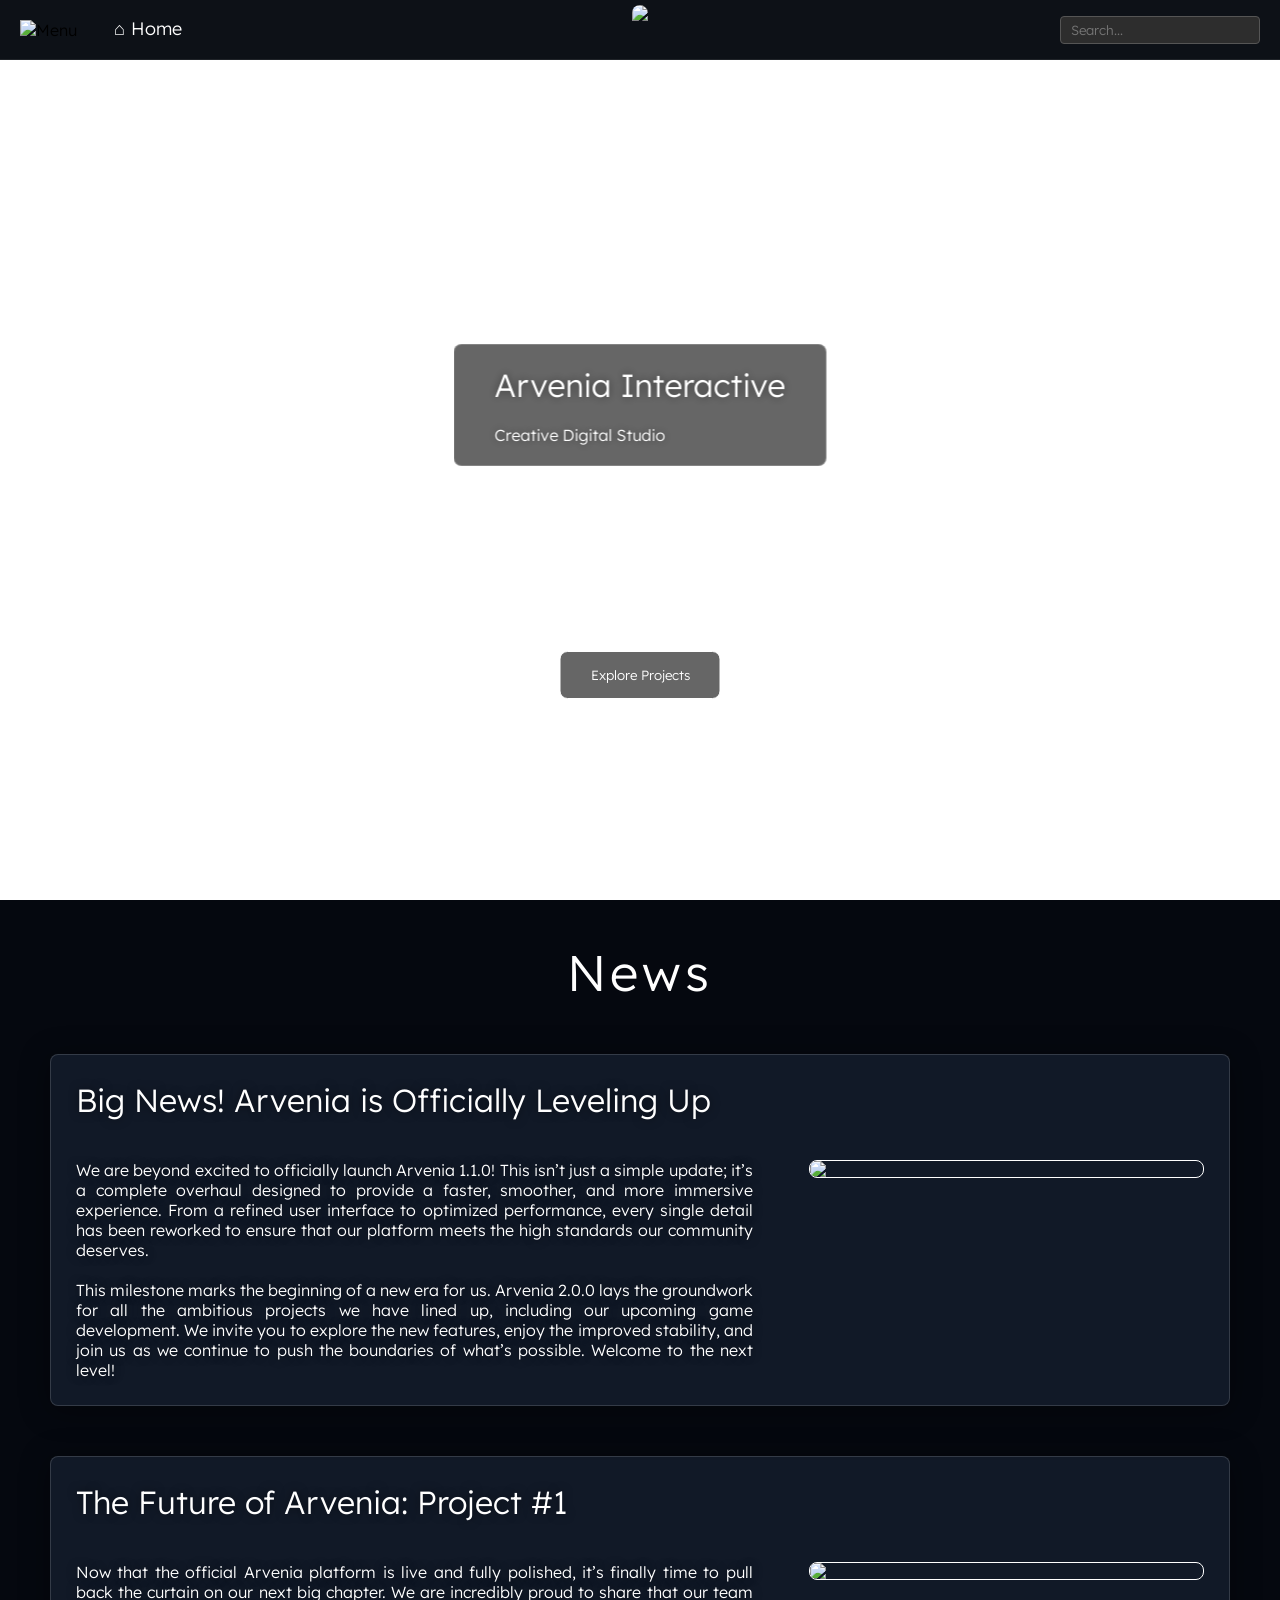
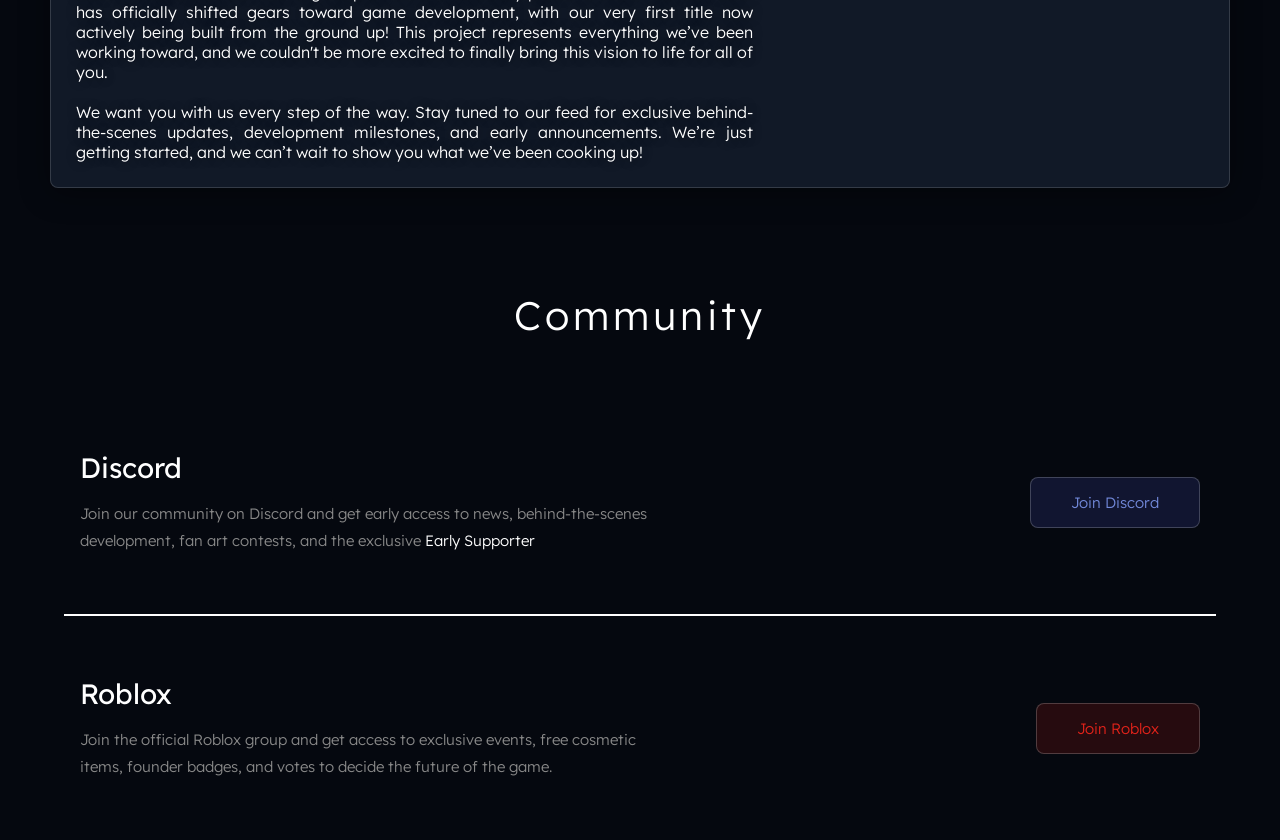
==== index.html @ a1bc228a "Add files via upload" ====
<!DOCTYPE html>
<html lang="en">
    <head>
        
        <title>Arvenia Interactive</title>
        
        <!-- Links -->
        <link rel='stylesheet' href='styles.css'/>
        <link rel="icon" type="image/png" href="Imagenes/ArveniaInteractive1.png">
        <link rel='stylesheet' href='https://fonts.googleapis.com/css2?family=Lexend+Deca:wght@400;700&display=swap'>
        <link href='https://fonts.googleapis.com/css2?family=Lexend+Exa:wght@400;700&display=swap' rel='stylesheet'>
        
    </head>
    
    <body>
        
        <!-- Content -->
        <div class='content'>
            <div id='top'></div>
            
            <!-- Taskbar -->
            <div class='taskbar'> 
                <input type='checkbox' id='toggle-sidebar' style='display: none;'>
                <label for='toggle-sidebar' class='menu-trigger'>
                    <img src='Imagenes/Sidebar.png' alt='Menu'>
                </label>

                <a href='#top' class='taskbar-home'>
                    <span class='home-icon'>⌂</span>
                    <span class='home-text'>Home</span>
                </a>

                <div class='taskbar-center'>
                    <img src='Imagenes/ArveniaInteractive1.png' class='main-logo'/>
                </div>

                <div class='taskbar-right'>
                    <input type='search' placeholder='Search...'>
                </div>

                <div class='sidebar-arvenia'>
                    <nav>
                        <a href='#top' class='side-item active'>Home</a>
                        <a href='#news' class='side-item'>News</a>
                        <a href='#community' class='side-item'>Community</a>
                        <a href='games.html' class='side-item'>Games</a>
                        <a href='updates&team.html' class='side-item'>Updates</a>
                    </nav>
                </div> 
            </div>
            
            <!-- Frontpage -->
            <div class='frontpage' id='frontpage'>
                
                <div class='background-frontpage'>
                    
                    <video autoplay muted loop playsinline class='background-frontpage'>
                        <source src='Videos%20&%20GIF/frontpagebg.mp4' type='video/mp4'>
                    </video>
                    
                    <div class='title-frontpage'>
                        <h1>Arvenia Interactive</h1>
                        <br>
                        <p>Creative Digital Studio</p>
                    </div>
                    
                    <button class='button-frontpage' href='games.html'>Explore Projects</button>
                    
                </div>
            </div>
            
            <!-- News -->
            <div class='news' id='news'>
                
                <h1 class='newstitle'>News</h1>
                
                <div class='news-post'>
                    <div class='newspost-content'>
                        <h1>Big News! Arvenia is Officially Leveling Up</h1> <br> <br>
                        <div class='newspost-low'>
                            <p>We are beyond excited to officially launch Arvenia 1.1.0! This isn’t just a simple update;
                               it’s a complete overhaul designed to provide a faster, smoother, and more immersive
                               experience. From a refined user interface to optimized performance, every single detail 
                               has been reworked to ensure that our platform meets the high standards our community deserves.
                               <br> <br>
                               This milestone marks the beginning of a new era for us. Arvenia 2.0.0 lays the groundwork 
                               for all the ambitious projects we have lined up, including our upcoming game development. 
                               We invite you to explore the new features, enjoy the improved stability, and join us as we 
                               continue to push the boundaries of what’s possible. Welcome to the next level!</p>
                            <img class='newspost-low' src='Imagenes/Newsimage1.png'/>
                        </div>
                    </div>
                </div>
                
                <div class='news-post'>
                    <div class='newspost-content'>
                        <h1>The Future of Arvenia: Project #1</h1> <br> <br>
                        <div class='newspost-low'>
                            <p>Now that the official Arvenia platform is live and fully polished, it’s finally time to 
                               pull back the curtain on our next big chapter. We are incredibly proud to share that our 
                               team has officially shifted gears toward game development, with our very first title now 
                               actively being built from the ground up! This project represents everything we’ve been 
                               working toward, and we couldn't be more excited to finally bring this vision to life for
                               all of you.
                               <br> <br>
                               We want you with us every step of the way. Stay tuned to our feed for exclusive 
                               behind-the-scenes updates, development milestones, and early announcements. We’re just 
                               getting started, and we can’t wait to show you what we’ve been cooking up!
                               </p>
                            <img class='newspost-low' src='Imagenes/Newsimage2.png'/>
                        </div>
                    </div>
                </div>
                
            </div>
            
            <!-- Community -->
            <div class='community' id='community'>
                <h1 class='communitytitle'>Community</h1>

                <div class='community-card'>
                    <div class='community-card-left'>
                        <h2>Discord</h2>
                         <p>Join our community on Discord and get early access to news, behind-the-scenes development, 
                            fan art contests, and the exclusive <span>Early Supporter </span></p>
                    </div>
                    <a href='https://discord.com/channels/1470951484832219156/1470951484832219158' target='_blank' 
                       class='community-btn discord-btn'>Join Discord</a>
                </div>

                <div class='community-divider'></div>

                <div class='community-card'>
                    <div class='community-card-left'>
                        <h2>Roblox</h2>
                        <p>Join the official Roblox group and get access to exclusive events, free cosmetic items,
                           founder badges, and votes to decide the future of the game.</p>
                    </div>
                    <a href='TU_LINK_ROBLOX' target='_blank' class='community-btn roblox-btn'>Join Roblox</a>
                </div>
            </div>
        </div>
        <script src='script.js'></script>
    </body>
</html>
---- styles.css ----
* {margin: 0;
   padding: 0;
   font-weight: 300;
   box-sizing: border-box;
   font-family: 'Lexend Deca', sans-serif;}

html {overflow-x: hidden;
      scroll-behavior: smooth;}

body {overflow-x: hidden;
      scroll-behavior: smooth;}

/* Taskbar */
.taskbar {position: fixed;
          top: 0;
          left: 0;
          width: 100%;
          height: 60px;
          background: #0d1117;
          backdrop-filter: blur(12px);
          display: flex;
          align-items: center;
          justify-content: space-between;
          padding: 0 20px;
          border-bottom: 1px solid rgba(255,255,255,0.08);
          z-index: 1000;}

.menu-trigger {margin-right: 20px;
               cursor: pointer;
               display: flex;
               align-items: center;
               z-index: 10001;}

.menu-trigger img {width: 60px;
                   height: auto;}

.taskbar-home {color: #ffffff;
               text-decoration: none;
               font-family: 'Lexend Deca', sans-serif;
               font-size: 18px;
               display: flex;
               align-items: center;
               gap: 6px;
               padding: 6px 14px;
               border-bottom: 2px solid transparent;
               transition: border-color 0.3s, color 0.3s;}

.taskbar-home:hover {border-bottom-color: #ffffff;}

.home-icon {font-size: 18px;}

.taskbar-center {position: absolute;
                 left: 50%;
                 transform: translateX(-50%);
                 display: flex;
                 align-items: center;}

.main-logo {height: 50px;
            border-radius: 10px;
            object-fit: contain;}

.taskbar-right {flex: 1;
                display: flex;
                justify-content: flex-end;
                padding-left: 25%;}

.taskbar-right input {background: #2d2d2d;
                      border: 1px solid #555555;
                      color: #ffffff;
                      padding: 5px 10px;
                      border-radius: 4px;
                      width: 200px;
                      font-family: 'Lexend Deca', sans-serif;}

/* Sidebar */
.sidebar-arvenia {position: fixed;
                  top: 60px;
                  left: -260px;
                  width: 260px;
                  opacity: 95%;
                  height: calc(100vh - 60px);
                  background: #090e16;
                  border-right: 1px solid #333333;
                  transition: 0.4s cubic-bezier(0.16, 1, 0.3, 1);
                  z-index: 9999;
                  display: flex;
                  flex-direction: column;
                  padding-top: 15px;}

#toggle-sidebar:checked ~ .sidebar-arvenia {left: 0;}

.side-item {display: block;
            padding: 15px 25px;
            color: #888888;
            text-decoration: none;
            font-family: 'Lexend Deca', sans-serif;
            font-size: 14px;
            border-left: 4px solid transparent;
            transition: 0.3s;}

.side-item:hover, .side-item.active {color: #ffffff;
                                     background: rgba(255, 255, 255, 0.05);
                                     border-left-color: #ffffff;}

/* Frontpage */
.frontpage {width: 100vw;
            height: 100vh;}

.background-frontpage {position: absolute;
                       top: 0;
                       left: 0;
                       width: 100%;
                       height: 100%;
                       object-fit: cover;
                       z-index: 1;}

.title-frontpage {position: absolute;
                  border: 1px solid rgba(255,255,255,0.2);
                  transform: translate(-50%, -50%);
                  text-shadow: 0 0 10px rgba(0, 0, 0, 0.5);
                  background: rgba(0, 0, 0, 0.6);
                  backdrop-filter: blur(8px);
                  top: 45%;
                  left: 50%;
                  z-index: 10;
                  padding: 20px 40px;
                  border-radius: 8px;
                  color: white;}

.button-frontpage {position: absolute;
                   transform: translate(-50%, -50%);
                   left: 50%;
                   top: 75%;
                   z-index: 10;
                   padding: 15px 30px;
                   border: 1px solid #ffffff;
                   border-radius: 8px;
                   background: rgba(0, 0, 0, 0.6);
                   box-shadow: 0 0 20px rgba(255,255,255,0.3);
                   color: white;
                   text-decoration: none;
                   transition: 0.3s;}

.button-frontpage:hover {background: #ffffff;
                         color: #000000;}

/* News */
.news {background-color: #05080f;
       padding: 1px 0;}

.news-post {border: 1px solid rgba(255,255,255,0.15);
            transition: all 0.4s ease;
            text-shadow: 0 0 10px rgba(0, 0, 0, 0.5);
            box-shadow: 0 4px 30px rgba(0,0,0,0.4);
            transform: translateY(-6px) por translateY(-4px);
            background-color: #111927;
            border-radius: 8px;
            margin: 50px;}

.news-post:hover {background-color: #202530;
                  transform: translateY(-6px);}

.newstitle {position: relative;
            color: white;
            font-size: 50px;
            text-align: center;
            margin: 40px;
            letter-spacing: 4px;
            font-weight: 300;}

.newspost-content {margin: 25px;}

.newspost-content h1 {color: white;}

.newspost-low {display: flex;
               justify-content: space-between;
               align-items: flex-start;
               gap: 20px;}

.newspost-low p {position: relative;
                 text-align: justify;
                 color: white;
                 width: 60%;}

.newspost-low img {width: 35%;
                   height: auto;
                   border: 1px solid white;
                   border-radius: 8px}

/* Community */
.community {background-color: #05080f;
            padding-top: 1px;}

.communitytitle {color: white;
                 font-size: 40px;
                 letter-spacing: 4px;
                 font-weight: 300;
                 text-align: center;
                 margin: 50px;}

.community-card {display: flex;
                 align-items: center;
                 justify-content: space-between;
                 padding: 60px 80px;}

.community-card-left h2 {color: white;
                          font-size: 28px;
                          font-weight: 400;
                          margin-bottom: 15px;}

.community-card-left p {color: #888888;
                         font-size: 15px;
                         max-width: 600px;
                         line-height: 1.8;}

.community-card-left span {color: white;}

.community-divider {width: 90%;
                    height: 2px;
                    background: #ffffff;
                    margin: 0 auto;}

.community-btn {padding: 15px 40px;
                border-radius: 8px;
                text-decoration: none;
                font-size: 15px;
                font-family: 'Lexend Deca', sans-serif;
                border: 1px solid rgba(255,255,255,0.2);
                transition: 0.3s;
                white-space: nowrap;}

.discord-btn {background: rgba(88, 101, 242, 0.15);
              color: #7289da;}

.discord-btn:hover {background: #7289da;
                    color: white;
                    box-shadow: 0 0 20px rgba(114,137,218,0.4);}

.roblox-btn {background: rgba(226, 35, 26, 0.15);
             color: #e2231a;}

.roblox-btn:hover {background: #e2231a;
                   color: white;
                   box-shadow: 0 0 20px rgba(226,35,26,0.4);}

/* Device Control */
@media (max-width: 768px) {.newspost-low {flex-direction: column;}
                           .newspost-low p {width: 100%;}
                           .newspost-low img {width: 100%;}
                           .title-frontpage {width: 80%;
                                             text-align: center;}
                          .taskbar-right input {width: 120px;}
                          
                          .community-card {flex-direction: column;
                                            gap: 30px;
                                            padding: 40px 30px;
                                            text-align: center;}
                           .community-card-left p {max-width: 100%;}
                           .community-btn {width: 100%;
                                           text-align: center;}}
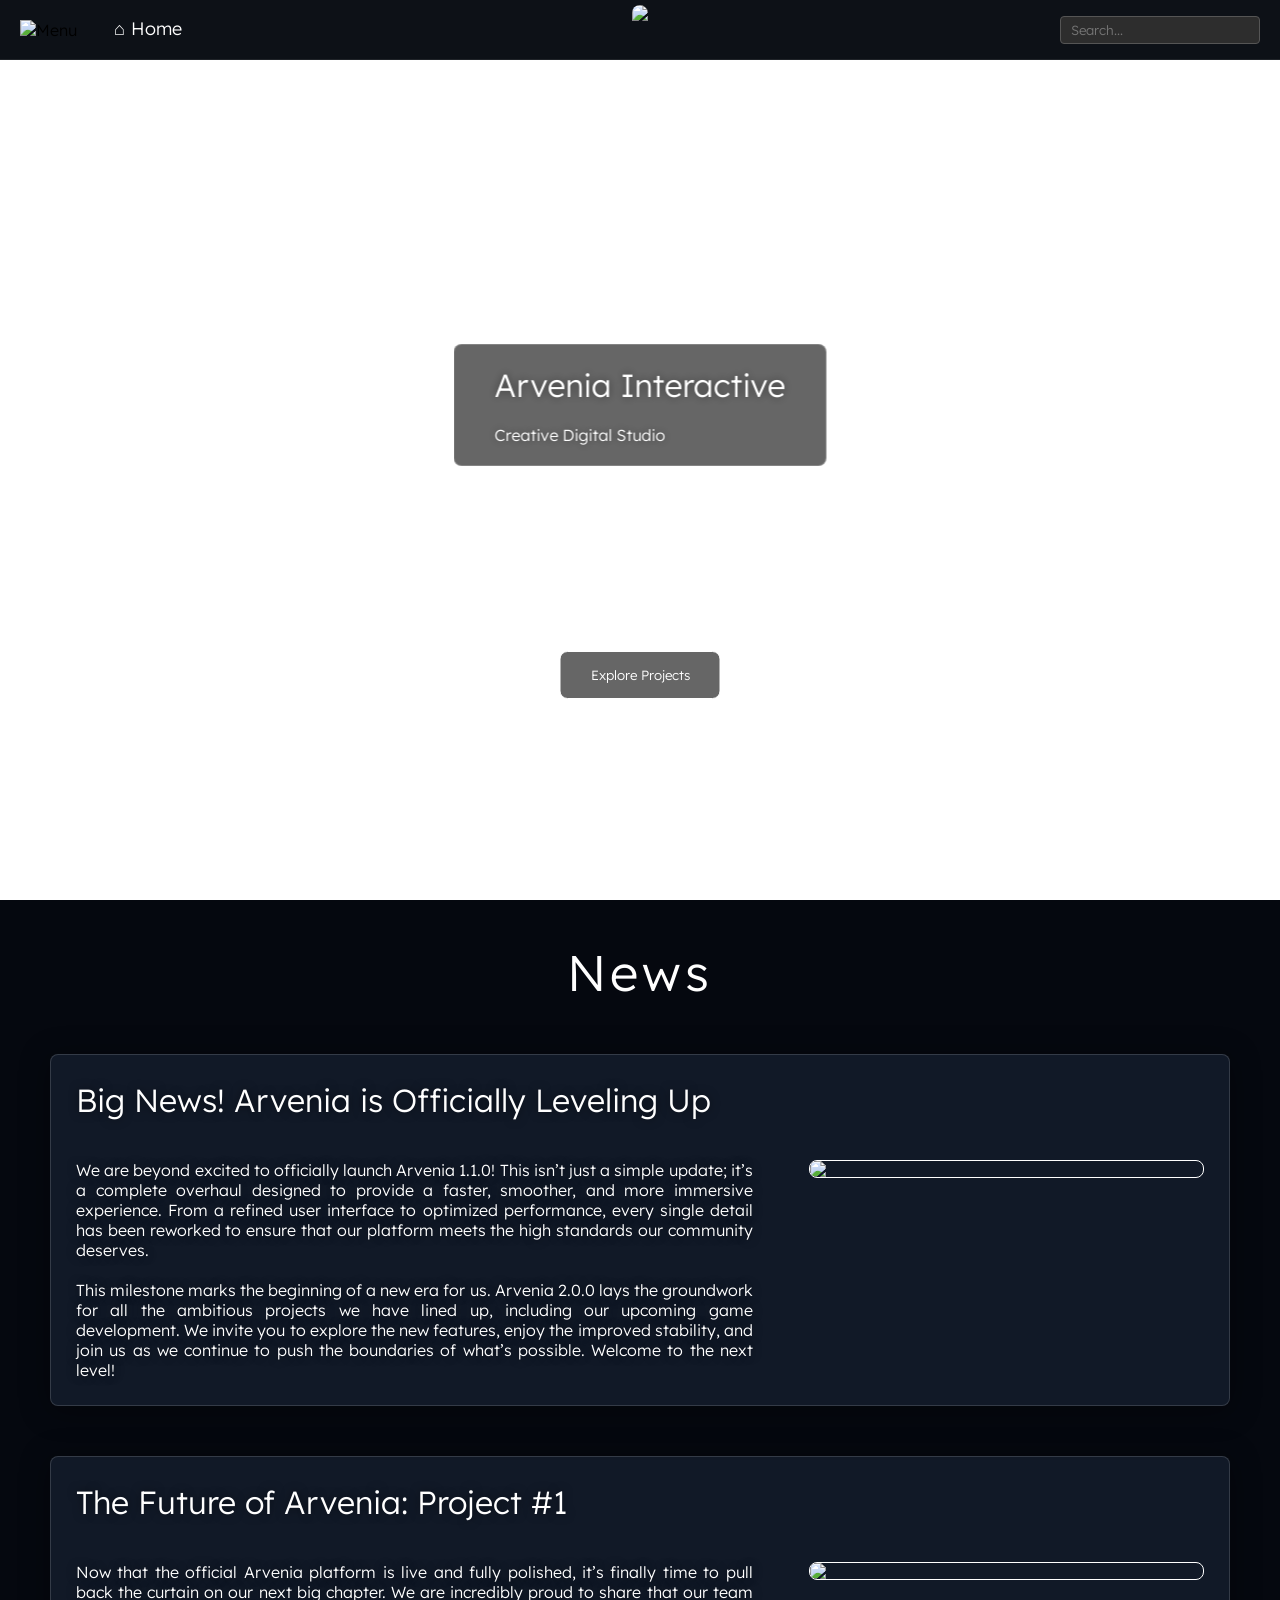
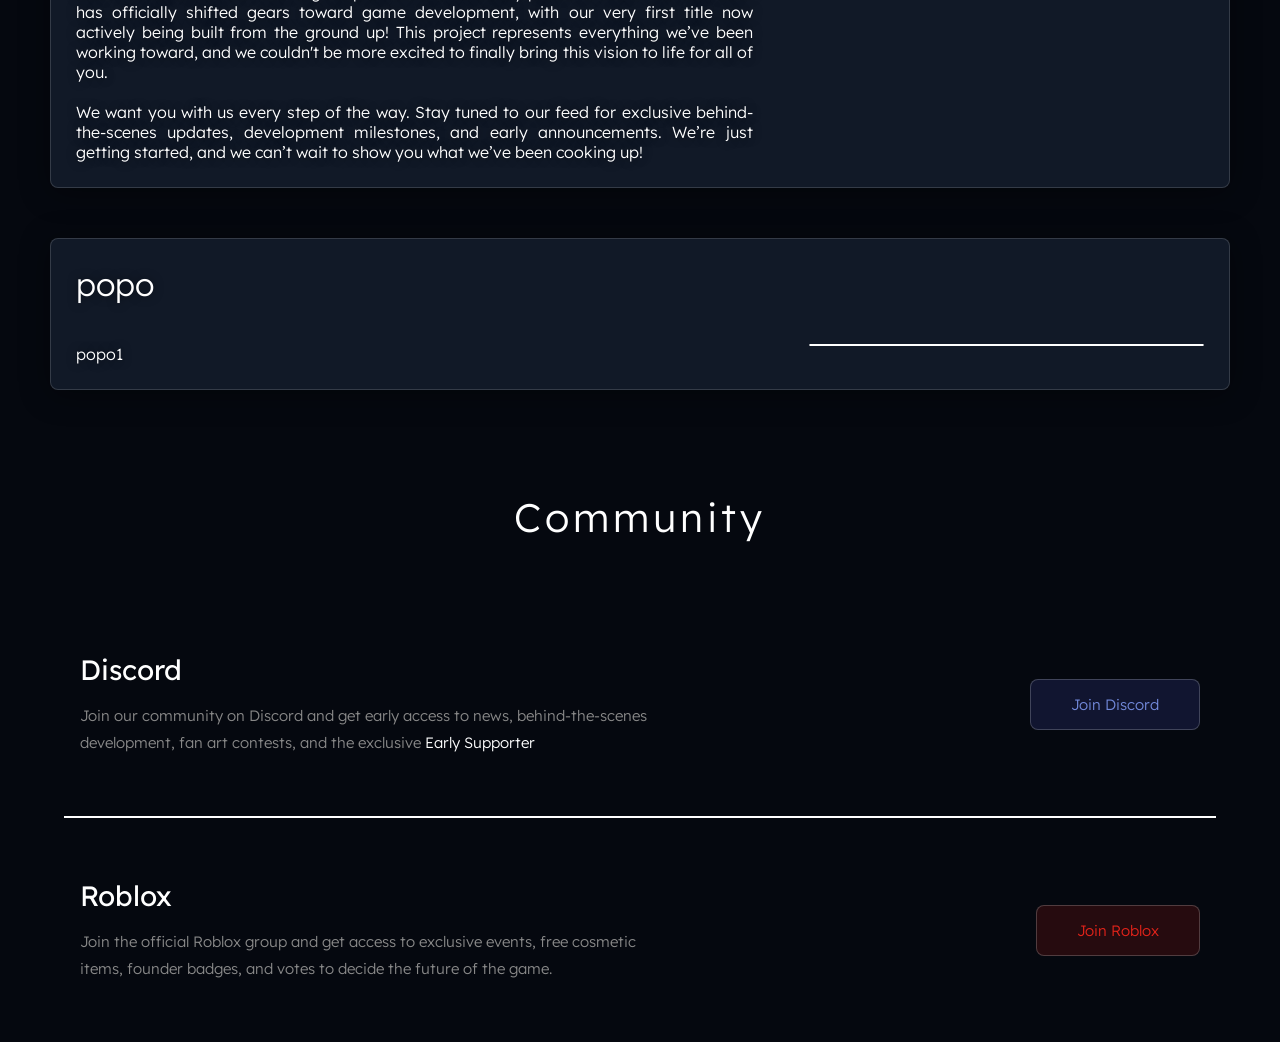
==== commit 9898bfd0: "Admin: actualizar news" ====
--- a/index.html
+++ b/index.html
@@ -69,15 +69,15 @@
                 </div>
             </div>
             
-            <!-- News -->
-            <div class='news' id='news'>
-                
-                <h1 class='newstitle'>News</h1>
-                
-                <div class='news-post'>
-                    <div class='newspost-content'>
-                        <h1>Big News! Arvenia is Officially Leveling Up</h1> <br> <br>
-                        <div class='newspost-low'>
+            <!-- News -->
+            <div class='news' id='news'>
+                
+                <h1 class='newstitle'>News</h1>
+                
+                <div class='news-post'>
+                    <div class='newspost-content'>
+                        <h1>Big News! Arvenia is Officially Leveling Up</h1> <br> <br>
+                        <div class='newspost-low'>
                             <p>We are beyond excited to officially launch Arvenia 1.1.0! This isn’t just a simple update;
                                it’s a complete overhaul designed to provide a faster, smoother, and more immersive
                                experience. From a refined user interface to optimized performance, every single detail 
@@ -86,16 +86,16 @@
                                This milestone marks the beginning of a new era for us. Arvenia 2.0.0 lays the groundwork 
                                for all the ambitious projects we have lined up, including our upcoming game development. 
                                We invite you to explore the new features, enjoy the improved stability, and join us as we 
-                               continue to push the boundaries of what’s possible. Welcome to the next level!</p>
-                            <img class='newspost-low' src='Imagenes/Newsimage1.png'/>
-                        </div>
-                    </div>
-                </div>
-                
-                <div class='news-post'>
-                    <div class='newspost-content'>
-                        <h1>The Future of Arvenia: Project #1</h1> <br> <br>
-                        <div class='newspost-low'>
+                               continue to push the boundaries of what’s possible. Welcome to the next level!</p>
+                            <img class='newspost-low' src='Imagenes/Newsimage1.png'/>
+                        </div>
+                    </div>
+                </div>
+                
+                <div class='news-post'>
+                    <div class='newspost-content'>
+                        <h1>The Future of Arvenia: Project #1</h1> <br> <br>
+                        <div class='newspost-low'>
                             <p>Now that the official Arvenia platform is live and fully polished, it’s finally time to 
                                pull back the curtain on our next big chapter. We are incredibly proud to share that our 
                                team has officially shifted gears toward game development, with our very first title now 
@@ -105,15 +105,24 @@
                                <br> <br>
                                We want you with us every step of the way. Stay tuned to our feed for exclusive 
                                behind-the-scenes updates, development milestones, and early announcements. We’re just 
-                               getting started, and we can’t wait to show you what we’ve been cooking up!
-                               </p>
-                            <img class='newspost-low' src='Imagenes/Newsimage2.png'/>
-                        </div>
-                    </div>
-                </div>
-                
-            </div>
-            
+                               getting started, and we can’t wait to show you what we’ve been cooking up!</p>
+                            <img class='newspost-low' src='Imagenes/Newsimage2.png'/>
+                        </div>
+                    </div>
+                </div>
+                
+                <div class='news-post'>
+                    <div class='newspost-content'>
+                        <h1>popo</h1> <br> <br>
+                        <div class='newspost-low'>
+                            <p>popo1</p>
+                            <img class='newspost-low' src=''/>
+                        </div>
+                    </div>
+                </div>
+                
+            </div>
+            
             <!-- Community -->
             <div class='community' id='community'>
                 <h1 class='communitytitle'>Community</h1>
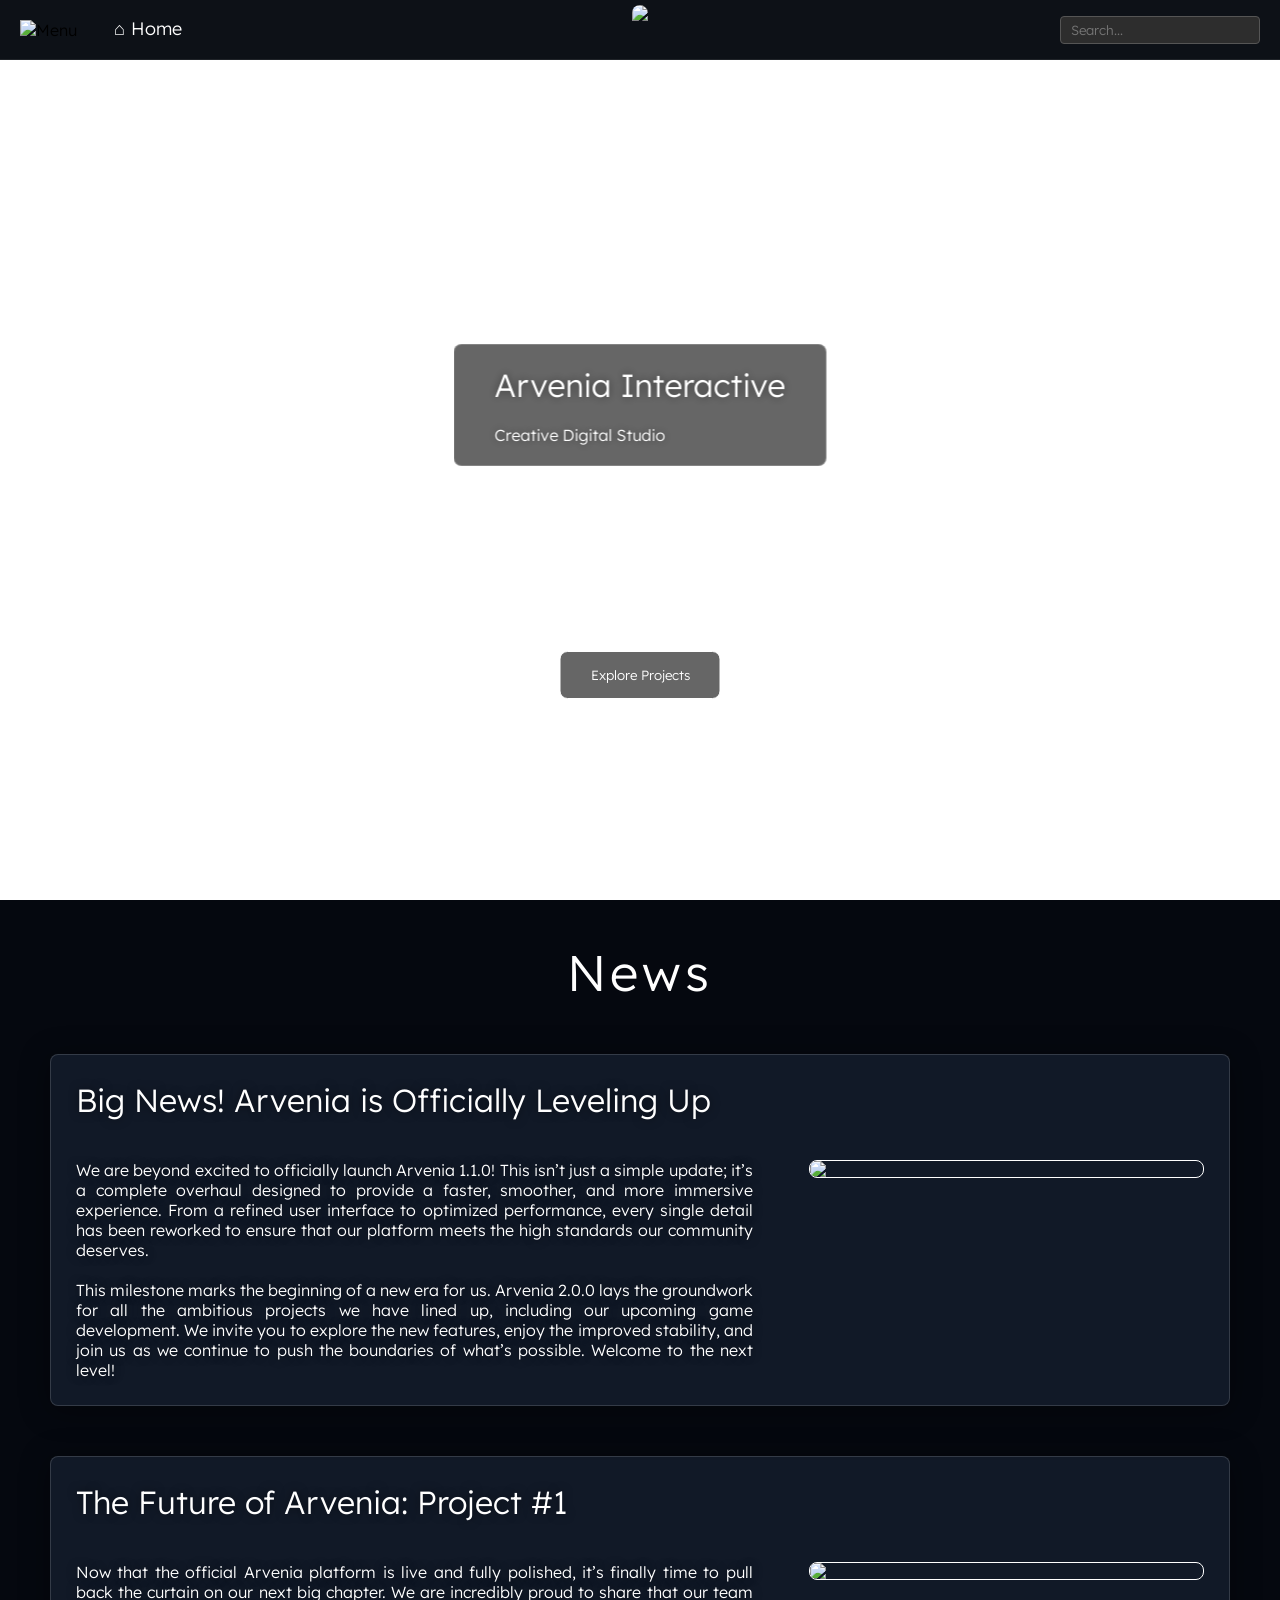
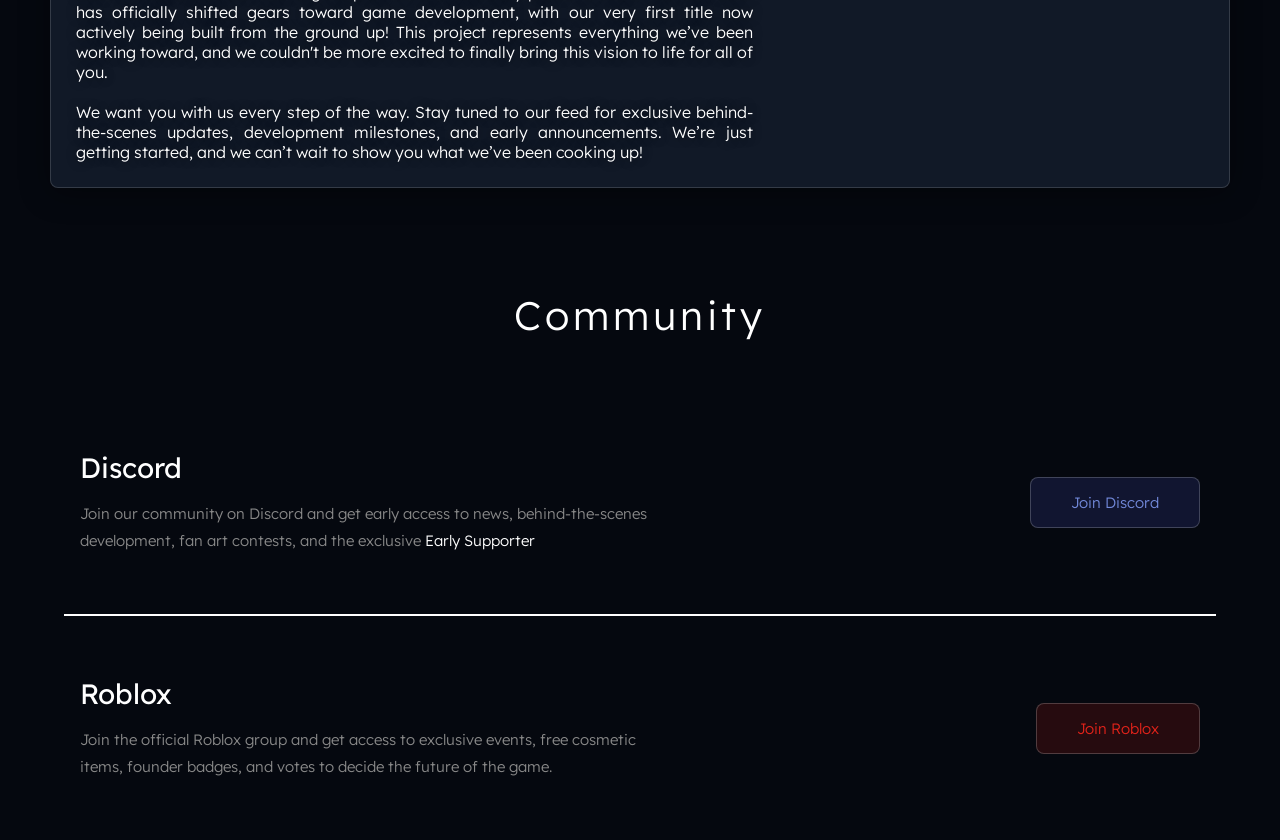
==== commit f3125e6a: "Admin: actualizar news" ====
--- a/index.html
+++ b/index.html
@@ -111,16 +111,6 @@
                     </div>
                 </div>
                 
-                <div class='news-post'>
-                    <div class='newspost-content'>
-                        <h1>popo</h1> <br> <br>
-                        <div class='newspost-low'>
-                            <p>popo1</p>
-                            <img class='newspost-low' src=''/>
-                        </div>
-                    </div>
-                </div>
-                
             </div>
             
             <!-- Community -->
